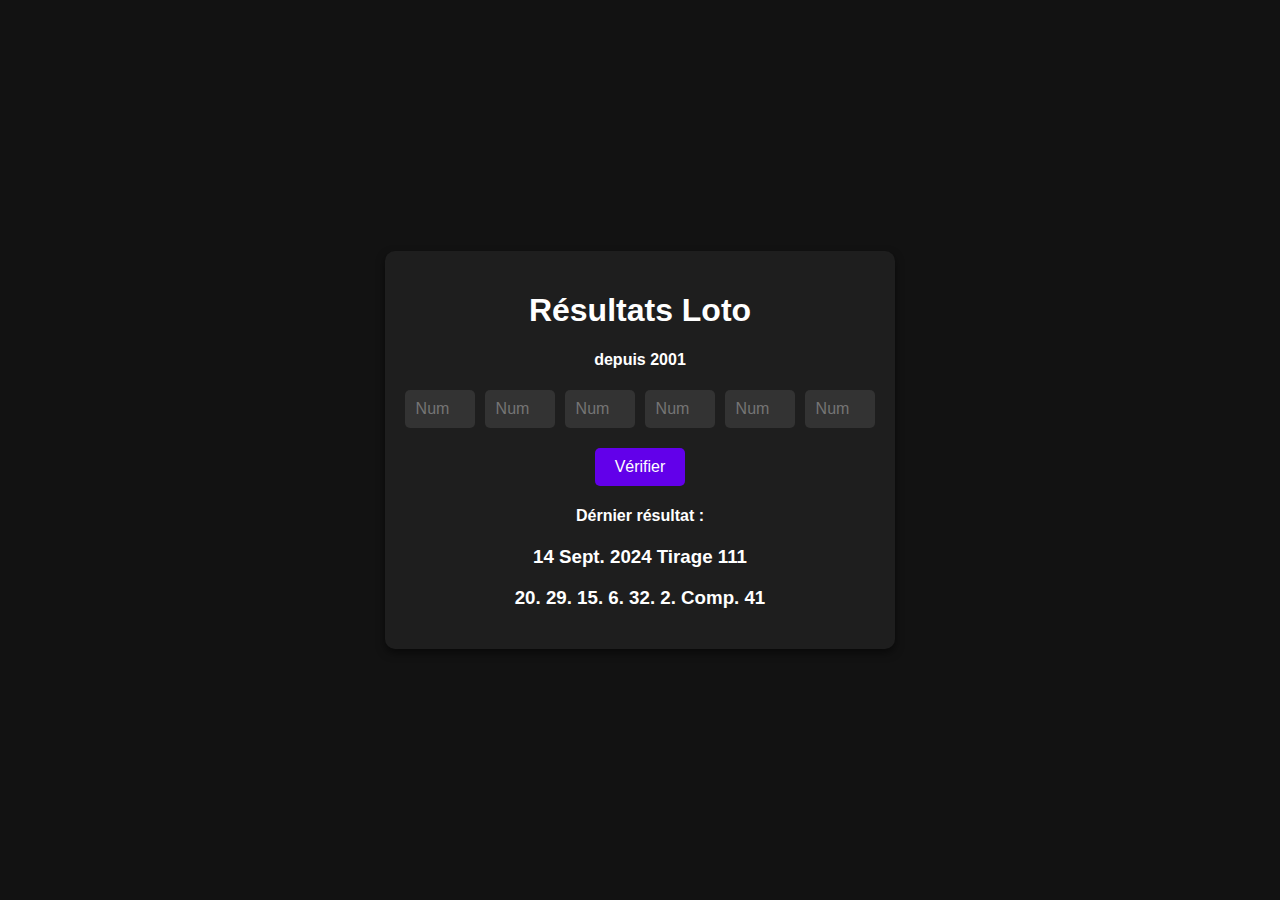
==== index.html @ a2edd8a0 "Add files via upload" ====
<!DOCTYPE html> 
<html lang="fr"> 
<head> 
    <meta charset="UTF-8"> <!-- Définit le jeu de caractères comme UTF-8 pour supporter les caractères spéciaux -->
    <meta name="viewport" content="width=device-width, initial-scale=1.0"> <!-- Adaptation du site aux écrans mobiles -->
    <title>Résultats Loto</title> <!-- Titre de la page, affiché dans l'onglet du navigateur -->
    <link rel="stylesheet" href="styles.css"> <!-- Lien vers le fichier CSS externe pour le style de la page -->
</head> 
<body>
    <div class="container"> <!-- Un conteneur pour tout le contenu de la page afin de faciliter la mise en page et le style -->
        <h1>Résultats Loto</h1> <!-- Titre principal affiché sur la page -->
		<h4>depuis 2001</h4>
        
        <div class="input-container"> <!-- Conteneur pour regrouper les champs de saisie -->
            <!-- Les champs de saisie pour entrer les numéros du loto -->
            <input type="number" id="num1" placeholder="Num" min="1" max="49" required> 
            <input type="number" id="num2" placeholder="Num" min="1" max="49" required>
            <input type="number" id="num3" placeholder="Num" min="1" max="49" required>
            <input type="number" id="num4" placeholder="Num" min="1" max="49" required>
            <input type="number" id="num5" placeholder="Num" min="1" max="49" required>
            <input type="number" id="num6" placeholder="Num" min="1" max="49" required>
        </div>

        <!-- Un bouton pour lancer la vérification des numéros -->
        <button id="checkButton">Vérifier</button> 
		<h4>Dérnier résultat :</h4>
		<h3>14 Sept. 2024 Tirage 111</h3>
		<h3>20. 29. 15. 6. 32. 2. Comp. 41</h3>

        <!-- Un conteneur pour afficher le nombre total de correspondances -->
        <div id="totalMatches" style="font-weight: bold; margin-top: 20px;"></div>

        <!-- Un conteneur pour afficher les résultats après la vérification -->
        <div id="results"></div> 
    </div>

    <!-- Inclusion du fichier JavaScript pour ajouter des fonctionnalités -->
    <script src="script.js"></script> 
</body>
</html>
---- styles.css ----
/* Mode sombre par défaut */
body {
    background-color: #121212;
    color: #ffffff;
    font-family: Arial, sans-serif;
    display: flex;
    justify-content: center;
    align-items: center;
    height: 100vh;
    margin: 0;
    padding: 0;
}

/* Style du conteneur principal */
.container {
    text-align: center;
    max-width: 600px;
    margin: auto;
    padding: 20px;
    background-color: #1e1e1e;
    border-radius: 10px;
    box-shadow: 0 4px 8px rgba(0, 0, 0, 0.5);
}

/* Conteneur pour les inputs */
.input-container {
    display: flex;
    justify-content: center;
    gap: 10px;
    margin: 20px 0;
}

/* Style des champs de saisie */
input {
    background-color: #333;
    color: #fff;
    border: none;
    padding: 10px;
    width: 50px;
    text-align: center;
    border-radius: 5px;
    font-size: 1rem;
    transition: background-color 0.3s ease, border 0.3s ease;
}

/* Focus sur les inputs pour mieux les visualiser */
input:focus {
    outline: none;
    border: 2px solid #03dac6;
    background-color: #444;
}

/* Style du bouton */
button {
    padding: 10px 20px;
    background-color: #6200ea;
    color: white;
    border: none;
    border-radius: 5px;
    cursor: pointer;
    font-size: 1rem;
    transition: background-color 0.3s ease, transform 0.2s ease;
}

/* Effet hover sur le bouton */
button:hover {
    background-color: #3700b3;
    transform: scale(1.05);
}

/* Effet de click sur le bouton */
button:active {
    transform: scale(0.98);
}

/* Style de la zone d'affichage des résultats */
#results {
    margin-top: 20px;
    font-size: 1.2rem;
    text-align: center;
    color: #b3b3b3;
}

/* Style pour les résultats */
.result-line {
    margin: 10px 0;
    padding: 10px;
    background-color: #2e2e2e;
    border-radius: 10px;
    box-shadow: 0 2px 5px rgba(0, 0, 0, 0.3);
    display: inline-block;
    width: 95%;
}

/* Styles pour les colonnes d'affichage */
.date, .tirage {
    font-weight: bold;
    display: block;
    margin-bottom: 5px;
}

/* Style pour les numéros principaux */
.num {
    background-color: #333;
    color: #fff;
    padding: 5px 10px;
    border-radius: 5px;
    margin: 0 5px;
    display: inline-block;
    font-weight: bold;
    text-align: center;
}

/* Style pour le numéro complémentaire */
.comp {
    background-color: #571d0b;
    color: #fff;
    padding: 3px 10px;
    border-radius: 5px;
    margin: 0 5px;
    display: inline-block;
    font-weight: bold;
    text-align: center;
}

/* Styles pour les numéros correspondants en fonction du nombre de correspondances */
.match-3 {
    background-color: #03dac6; /* 3 Correspondants */
    color: #000;
}

.match-4 {
    background-color: #ba0261; /* 4 Correspondants */
    color: #dbd9da;
}

.match-5 {
    background-color: #dada03; /* 5 Correspondants */
    color: #000;
}

.match-6 {
    background-color: #a61a02; /* 6 Correspondants */
    color: #dbd9da;
}

/* Style pour l'information de correspondance */
.info {
    font-style: italic;
    color: #b3b3b3;
    margin-top: 5px;
}

/* Styles responsifs pour petits écrans */
@media (max-width: 600px) {
    .input-container {
        display: flex;
        flex-direction: column; /* Affiche les inputs en colonne sur petits écrans */
        align-items: center;    /* Centre les éléments horizontalement */
        gap: 5px;
        width: 100%;            /* S'assure que la largeur de .input-container est à 100% de son conteneur parent */
        max-width: 400px;       /* Définit une largeur maximale pour éviter que les éléments ne s'élargissent trop */
        margin: 0 auto;        /* Centre .input-container horizontalement dans son conteneur parent */
    }
}

/* Amélioration des éléments focus pour l'accessibilité */
button:focus, input:focus {
    outline: 3px solid #03dac6;
}
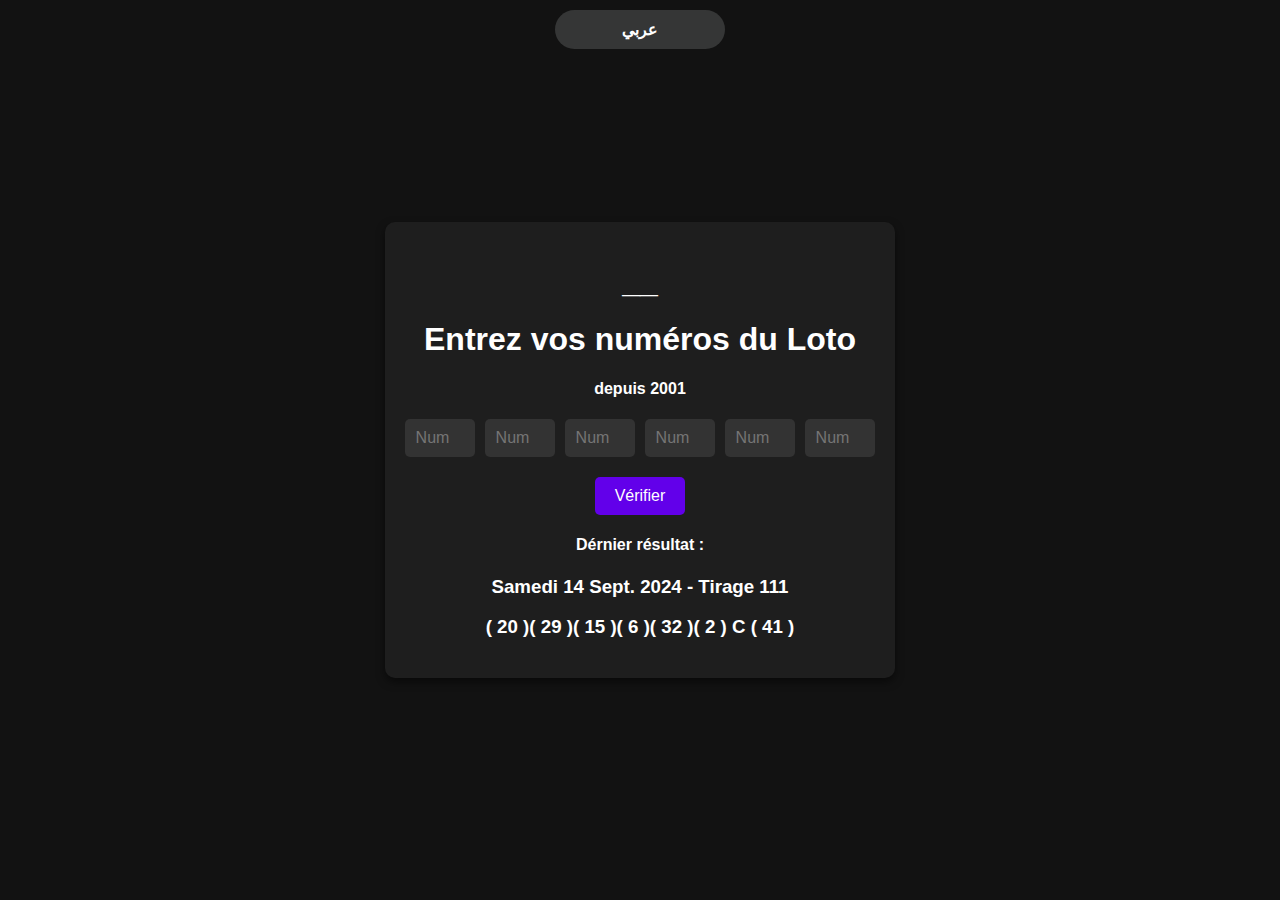
==== commit 5fc00c8a: "Add files via upload" ====
--- a/index.html
+++ b/index.html
@@ -5,10 +5,18 @@
     <meta name="viewport" content="width=device-width, initial-scale=1.0"> <!-- Adaptation du site aux écrans mobiles -->
     <title>Résultats Loto</title> <!-- Titre de la page, affiché dans l'onglet du navigateur -->
     <link rel="stylesheet" href="styles.css"> <!-- Lien vers le fichier CSS externe pour le style de la page -->
+	<link rel="icon" type="image/png" href="lo.png">
 </head> 
 <body>
+
+	<div class="top-center">
+		<a href="indexar.html">عربي</a>
+	</div>
+
+
     <div class="container"> <!-- Un conteneur pour tout le contenu de la page afin de faciliter la mise en page et le style -->
-        <h1>Résultats Loto</h1> <!-- Titre principal affiché sur la page -->
+        <h1> __ </h1>
+		<h1>Entrez vos numéros du Loto</h1> <!-- Titre principal affiché sur la page -->
 		<h4>depuis 2001</h4>
         
         <div class="input-container"> <!-- Conteneur pour regrouper les champs de saisie -->
@@ -20,12 +28,12 @@
             <input type="number" id="num5" placeholder="Num" min="1" max="49" required>
             <input type="number" id="num6" placeholder="Num" min="1" max="49" required>
         </div>
-
+		
         <!-- Un bouton pour lancer la vérification des numéros -->
         <button id="checkButton">Vérifier</button> 
 		<h4>Dérnier résultat :</h4>
-		<h3>14 Sept. 2024 Tirage 111</h3>
-		<h3>20. 29. 15. 6. 32. 2. Comp. 41</h3>
+		<h3>Samedi 14 Sept. 2024 - Tirage 111</h3>
+		<h3>( 20 )( 29 )( 15 )( 6 )( 32 )( 2 ) C ( 41 )</h3>
 
         <!-- Un conteneur pour afficher le nombre total de correspondances -->
         <div id="totalMatches" style="font-weight: bold; margin-top: 20px;"></div>
--- a/styles.css
+++ b/styles.css
@@ -9,7 +9,36 @@
     height: 100vh;
     margin: 0;
     padding: 0;
+    margin: 0;
+    padding: 0;
+    font-family: Arial, sans-serif;
 }
+
+.top-center {
+    position: absolute;
+    top: 10px;
+    left: 50%;
+    transform: translateX(-50%);
+    background-color: #353636;
+    border-radius: 20px;
+    padding: 10px;
+    text-align: center;
+    width: 150px;
+}
+
+a {
+    text-decoration: none;
+    color: white;
+    font-weight: bold;
+    display: block;
+}
+
+.top-center a:hover {
+    background-color: #474747;
+    border-radius: 20px;
+}
+
+
 
 /* Style du conteneur principal */
 .container {
@@ -130,7 +159,7 @@
 }
 
 .match-4 {
-    background-color: #ba0261; /* 4 Correspondants */
+    background-color: #9e0252; /* 4 Correspondants */
     color: #dbd9da;
 }
 
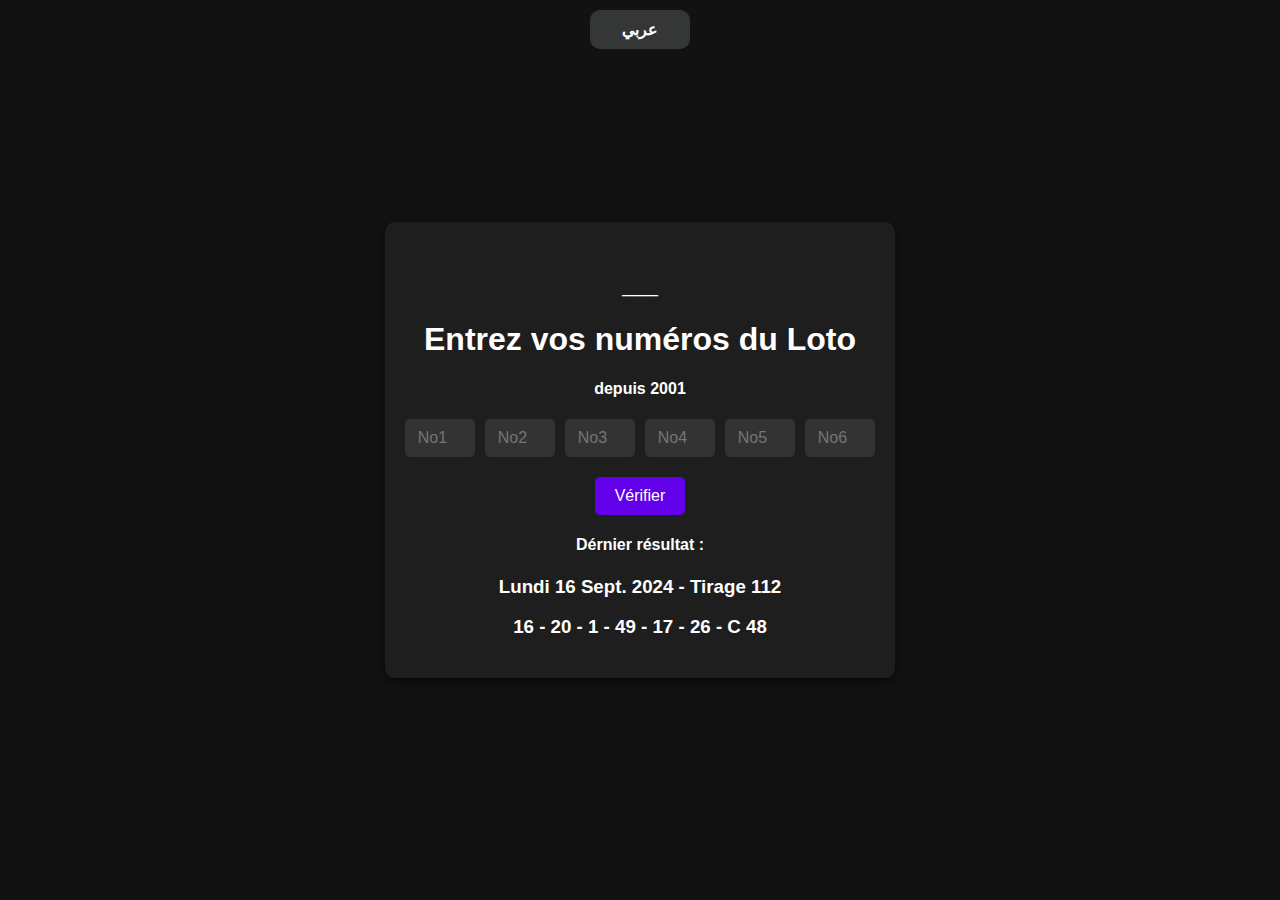
==== commit 198fac1a: "Add files via upload" ====
--- a/index.html
+++ b/index.html
@@ -21,19 +21,19 @@
         
         <div class="input-container"> <!-- Conteneur pour regrouper les champs de saisie -->
             <!-- Les champs de saisie pour entrer les numéros du loto -->
-            <input type="number" id="num1" placeholder="Num" min="1" max="49" required> 
-            <input type="number" id="num2" placeholder="Num" min="1" max="49" required>
-            <input type="number" id="num3" placeholder="Num" min="1" max="49" required>
-            <input type="number" id="num4" placeholder="Num" min="1" max="49" required>
-            <input type="number" id="num5" placeholder="Num" min="1" max="49" required>
-            <input type="number" id="num6" placeholder="Num" min="1" max="49" required>
+            <input type="number" id="num1" placeholder="No1" min="1" max="49" required> 
+            <input type="number" id="num2" placeholder="No2" min="1" max="49" required>
+            <input type="number" id="num3" placeholder="No3" min="1" max="49" required>
+            <input type="number" id="num4" placeholder="No4" min="1" max="49" required>
+            <input type="number" id="num5" placeholder="No5" min="1" max="49" required>
+            <input type="number" id="num6" placeholder="No6" min="1" max="49" required>
         </div>
 		
         <!-- Un bouton pour lancer la vérification des numéros -->
         <button id="checkButton">Vérifier</button> 
 		<h4>Dérnier résultat :</h4>
-		<h3>Samedi 14 Sept. 2024 - Tirage 111</h3>
-		<h3>( 20 )( 29 )( 15 )( 6 )( 32 )( 2 ) C ( 41 )</h3>
+		<h3>Lundi 16 Sept. 2024 - Tirage 112</h3>
+		<h3>16 - 20 - 1 - 49 - 17 - 26 - C 48</h3>
 
         <!-- Un conteneur pour afficher le nombre total de correspondances -->
         <div id="totalMatches" style="font-weight: bold; margin-top: 20px;"></div>
--- a/styles.css
+++ b/styles.css
@@ -20,10 +20,10 @@
     left: 50%;
     transform: translateX(-50%);
     background-color: #353636;
-    border-radius: 20px;
+    border-radius: 10px;
     padding: 10px;
     text-align: center;
-    width: 150px;
+    width: 80px;
 }
 
 a {
@@ -34,8 +34,8 @@
 }
 
 .top-center a:hover {
-    background-color: #474747;
-    border-radius: 20px;
+    background-color: #161717;
+    border-radius: 10px;
 }
 
 
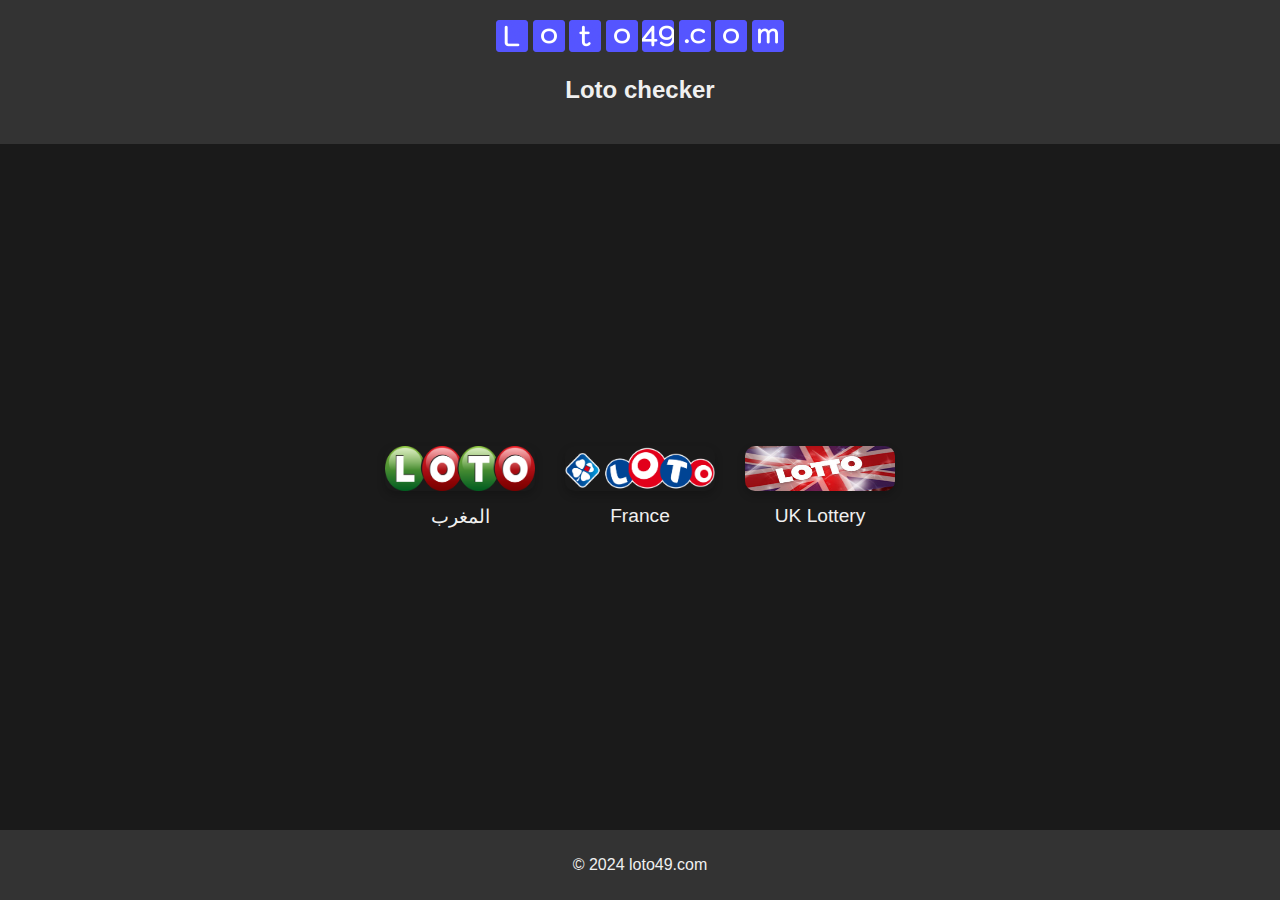
==== commit 5570be64: "Add files via upload" ====
--- a/index.html
+++ b/index.html
@@ -1,48 +1,47 @@
-<!DOCTYPE html> 
-<html lang="fr"> 
-<head> 
-    <meta charset="UTF-8"> <!-- Définit le jeu de caractères comme UTF-8 pour supporter les caractères spéciaux -->
-    <meta name="viewport" content="width=device-width, initial-scale=1.0"> <!-- Adaptation du site aux écrans mobiles -->
-    <title>Résultats Loto</title> <!-- Titre de la page, affiché dans l'onglet du navigateur -->
-    <link rel="stylesheet" href="styles.css"> <!-- Lien vers le fichier CSS externe pour le style de la page -->
-	<link rel="icon" type="image/png" href="lo.png">
-</head> 
+<!DOCTYPE html>
+<html lang="fr">
+<head>
+    <meta charset="UTF-8">
+    <meta name="viewport" content="width=device-width, initial-scale=1.0">
+    <title>Loto checker</title>
+    <link rel="stylesheet" href="style1.css">
+	<link rel="icon" type="image/ico" href="favi49.ico">
+</head>
 <body>
+    <header>
+		<img src="logo_l.png" alt="Image 1" class="icon">
+		<img src="logo_o.png" alt="Image 1" class="icon">
+		<img src="logo_t.png" alt="Image 1" class="icon">
+		<img src="logo_o.png" alt="Image 1" class="icon">
+		<img src="logo_49.png" alt="Image 1" class="icon">
+		<img src="logo_c.png" alt="Image 1" class="icon">
+		<img src="logo_o.png" alt="Image 1" class="icon">
+		<img src="logo_m.png" alt="Image 1" class="icon">
+		<h2>Loto checker</h2>
+    </header>
 
-	<div class="top-center">
-		<a href="indexar.html">عربي</a>
-	</div>
-
-
-    <div class="container"> <!-- Un conteneur pour tout le contenu de la page afin de faciliter la mise en page et le style -->
-        <h1> __ </h1>
-		<h1>Entrez vos numéros du Loto</h1> <!-- Titre principal affiché sur la page -->
-		<h4>depuis 2001</h4>
-        
-        <div class="input-container"> <!-- Conteneur pour regrouper les champs de saisie -->
-            <!-- Les champs de saisie pour entrer les numéros du loto -->
-            <input type="number" id="num1" placeholder="No1" min="1" max="49" required> 
-            <input type="number" id="num2" placeholder="No2" min="1" max="49" required>
-            <input type="number" id="num3" placeholder="No3" min="1" max="49" required>
-            <input type="number" id="num4" placeholder="No4" min="1" max="49" required>
-            <input type="number" id="num5" placeholder="No5" min="1" max="49" required>
-            <input type="number" id="num6" placeholder="No6" min="1" max="49" required>
+    <section class="logo-grid">
+        <div class="logo-item">
+            <a href="indexmor.html">
+                <img src="logo2.png" alt="Logo Page 2">
+                <span>المغرب</span>
+            </a>
         </div>
-		
-        <!-- Un bouton pour lancer la vérification des numéros -->
-        <button id="checkButton">Vérifier</button> 
-		<h4>Dérnier résultat :</h4>
-		<h3>Lundi 16 Sept. 2024 - Tirage 112</h3>
-		<h3>16 - 20 - 1 - 49 - 17 - 26 - C 48</h3>
-
-        <!-- Un conteneur pour afficher le nombre total de correspondances -->
-        <div id="totalMatches" style="font-weight: bold; margin-top: 20px;"></div>
-
-        <!-- Un conteneur pour afficher les résultats après la vérification -->
-        <div id="results"></div> 
-    </div>
-
-    <!-- Inclusion du fichier JavaScript pour ajouter des fonctionnalités -->
-    <script src="script.js"></script> 
+        <div class="logo-item">
+            <a href="indexfdj.html">
+                <img src="logo3.png" alt="Logo Page 3">
+                <span>France</span>
+            </a>
+        </div>
+        <div class="logo-item">
+            <a href="indexuk.html">
+                <img src="logo4.png" alt="Logo Page 4">
+                <span>UK Lottery</span>
+            </a>
+        </div>
+    </section>
+    <footer>
+        <p>&copy; 2024 loto49.com</p>
+    </footer>
 </body>
 </html>
--- a/style1.css
+++ b/style1.css
@@ -0,0 +1,64 @@
+body {
+    font-family: Arial, sans-serif;
+    background-color: #1a1a1a;
+    color: #f0f0f0;
+    margin: 0;
+    padding: 0;
+    display: flex;
+    flex-direction: column;
+    min-height: 100vh;
+    justify-content: space-between;
+}
+
+header {
+    text-align: center;
+    padding: 20px;
+    background-color: #333;
+}
+
+h1 {
+    margin: 0;
+    font-size: 2.5rem;
+}
+
+.logo-grid {
+    display: flex;
+    flex-wrap: wrap;
+    justify-content: center;
+    padding: 20px;
+}
+
+.logo-item {
+    margin: 15px;
+    text-align: center;
+    transition: transform 0.3s ease;
+}
+
+.logo-item:hover {
+    transform: scale(1.1);
+}
+
+.logo-item a {
+    color: inherit;
+    text-decoration: none;
+}
+
+.logo-item img {
+    width: 150px;
+    height: 45px;
+    border-radius: 10px;
+    box-shadow: 0 4px 8px rgba(0, 0, 0, 0.2);
+}
+
+.logo-item span {
+    display: block;
+    margin-top: 10px;
+    font-size: 1.2rem;
+}
+
+footer {
+    text-align: center;
+    padding: 10px;
+    background-color: #333;
+    color: #f0f0f0;
+}
